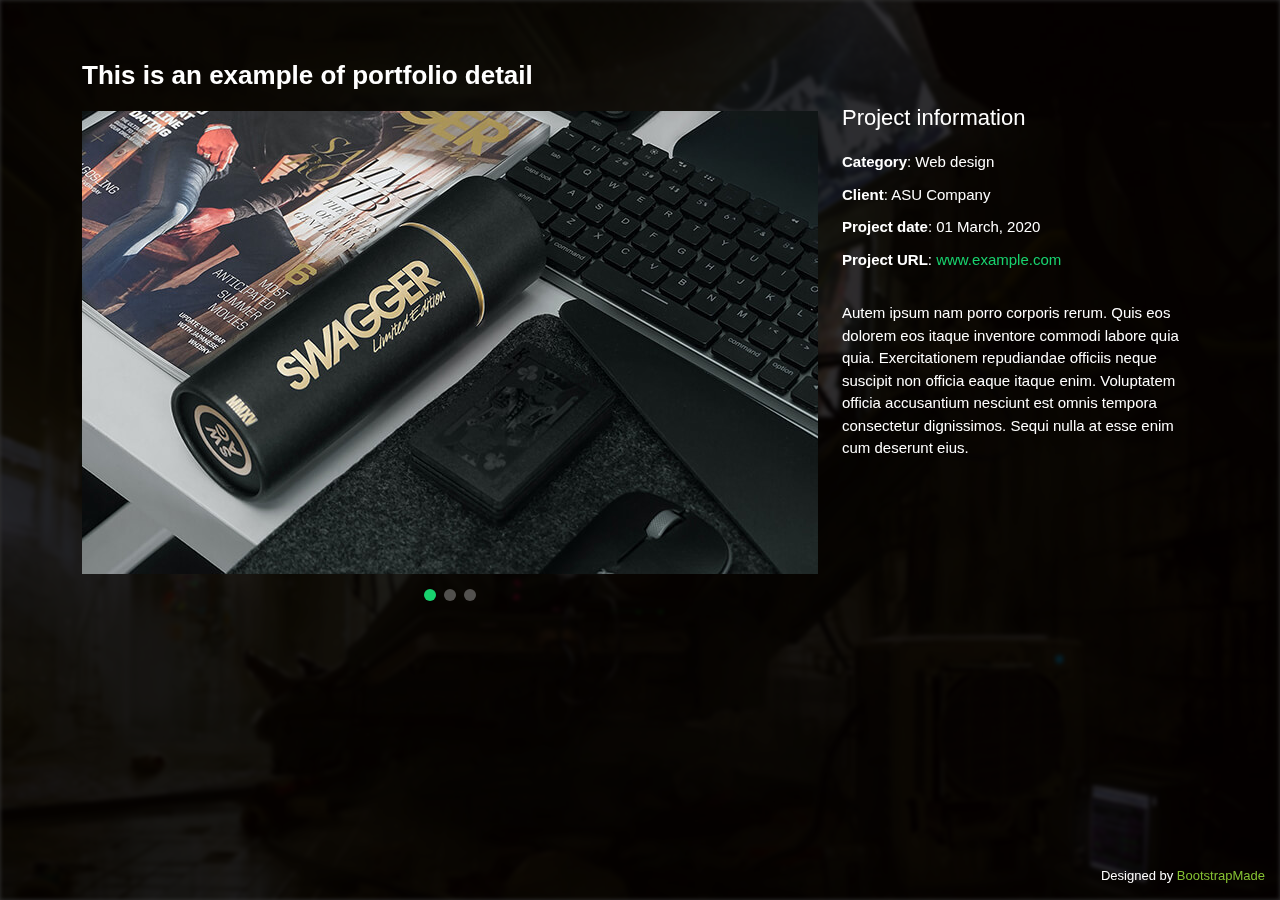
==== green-peace.html @ c9e99e7d "Projects update" ====
﻿<!DOCTYPE html>
<html lang="en">

<head>
    <meta charset="utf-8">
    <meta content="width=device-width, initial-scale=1.0" name="viewport">
    <title>Portfolio Details - Personal Bootstrap Template</title>
    <meta name="robots" content="noindex, nofollow">
    <meta content="" name="description">
    <meta content="" name="keywords">
    <link href="assets/img/favicon.png" rel="icon">
    <link href="assets/img/apple-touch-icon.png" rel="apple-touch-icon">
    <link
        href="../../../css?family=Open+Sans:300,300i,400,400i,600,600i,700,700i|Raleway:300,300i,400,400i,500,500i,600,600i,700,700i|Poppins:300,300i,400,400i,500,500i,600,600i,700,700i"
        rel="stylesheet">
    <link href="assets/vendor/bootstrap/css/bootstrap.min.css" rel="stylesheet">
    <link href="assets/vendor/bootstrap-icons/bootstrap-icons.css" rel="stylesheet">
    <link href="assets/vendor/boxicons/css/boxicons.min.css" rel="stylesheet">
    <link href="assets/vendor/glightbox/css/glightbox.min.css" rel="stylesheet">
    <link href="assets/vendor/remixicon/remixicon.css" rel="stylesheet">
    <link href="assets/vendor/swiper/swiper-bundle.min.css" rel="stylesheet">
    <link href="assets/css/style.css" rel="stylesheet">
</head>

<body>
    <main id="main">
        <div id="portfolio-details" class="portfolio-details">
            <div class="container">
                <div class="row">
                    <div class="col-lg-8">
                        <h2 class="portfolio-title">This is an example of portfolio detail</h2>
                        <div class="portfolio-details-slider swiper">
                            <div class="swiper-wrapper align-items-center">
                                <div class="swiper-slide"> <img src="assets/img/portfolio/portfolio-details-1.jpg"
                                        alt=""></div>
                                <div class="swiper-slide"> <img src="assets/img/portfolio/portfolio-details-2.jpg"
                                        alt=""></div>
                                <div class="swiper-slide"> <img src="assets/img/portfolio/portfolio-details-3.jpg"
                                        alt=""></div>
                            </div>
                            <div class="swiper-pagination"></div>
                        </div>
                    </div>
                    <div class="col-lg-4 portfolio-info">
                        <h3>Project information</h3>
                        <ul>
                            <li><strong>Category</strong>: Web design</li>
                            <li><strong>Client</strong>: ASU Company</li>
                            <li><strong>Project date</strong>: 01 March, 2020</li>
                            <li><strong>Project URL</strong>: <a href="#">www.example.com</a></li>
                        </ul>
                        <p> Autem ipsum nam porro corporis rerum. Quis eos dolorem eos itaque inventore commodi labore
                            quia quia. Exercitationem repudiandae officiis neque suscipit non officia eaque itaque enim.
                            Voluptatem officia accusantium nesciunt est omnis tempora consectetur dignissimos. Sequi
                            nulla at esse enim cum deserunt eius.</p>
                    </div>
                </div>
            </div>
        </div>
    </main>
    <div class="credits"> Designed by <a href="https://bootstrapmade.com/">BootstrapMade</a></div>
    <script src="assets/vendor/purecounter/purecounter_vanilla.js"></script>
    <script src="assets/vendor/bootstrap/js/bootstrap.bundle.min.js"></script>
    <script src="assets/vendor/glightbox/js/glightbox.min.js"></script>
    <script src="assets/vendor/isotope-layout/isotope.pkgd.min.js"></script>
    <script src="assets/vendor/swiper/swiper-bundle.min.js"></script>
    <script src="assets/vendor/waypoints/noframework.waypoints.js"></script>
    <script src="assets/vendor/php-email-form/validate.js"></script>
    <script src="assets/js/main.js"></script>
    <script async="" src='../../../gtag/js?id=G-P7JSYB1CSP'></script>
    <script>if (window.self == window.top) { window.dataLayer = window.dataLayer || []; function gtag() { dataLayer.push(arguments); } gtag('js', new Date()); gtag('config', 'G-P7JSYB1CSP'); }</script>
</body>

</html>
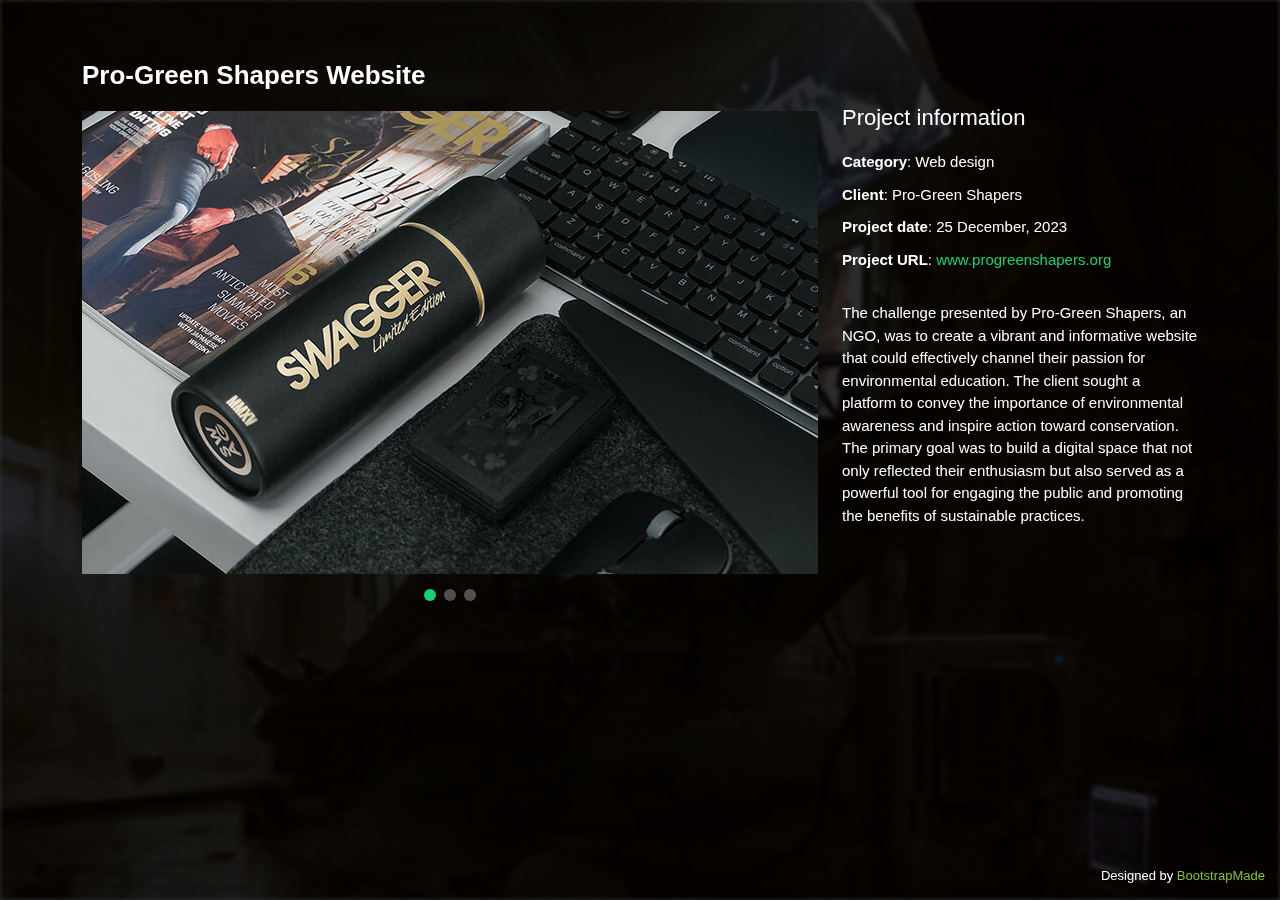
==== commit a8f149cf: "Portfolio changes" ====
--- a/green-peace.html
+++ b/green-peace.html
@@ -4,7 +4,7 @@
 <head>
     <meta charset="utf-8">
     <meta content="width=device-width, initial-scale=1.0" name="viewport">
-    <title>Portfolio Details - Personal Bootstrap Template</title>
+    <title>Pro-Green Shapers</title>
     <meta name="robots" content="noindex, nofollow">
     <meta content="" name="description">
     <meta content="" name="keywords">
@@ -28,7 +28,7 @@
             <div class="container">
                 <div class="row">
                     <div class="col-lg-8">
-                        <h2 class="portfolio-title">This is an example of portfolio detail</h2>
+                        <h2 class="portfolio-title">Pro-Green Shapers Website</h2>
                         <div class="portfolio-details-slider swiper">
                             <div class="swiper-wrapper align-items-center">
                                 <div class="swiper-slide"> <img src="assets/img/portfolio/portfolio-details-1.jpg"
@@ -45,14 +45,15 @@
                         <h3>Project information</h3>
                         <ul>
                             <li><strong>Category</strong>: Web design</li>
-                            <li><strong>Client</strong>: ASU Company</li>
-                            <li><strong>Project date</strong>: 01 March, 2020</li>
-                            <li><strong>Project URL</strong>: <a href="#">www.example.com</a></li>
+                            <li><strong>Client</strong>: Pro-Green Shapers</li>
+                            <li><strong>Project date</strong>: 25 December, 2023</li>
+                            <li><strong>Project URL</strong>: <a href="https://ferouzewere.github.io/Pro-Green-Shapers/">www.progreenshapers.org</a></li>
                         </ul>
-                        <p> Autem ipsum nam porro corporis rerum. Quis eos dolorem eos itaque inventore commodi labore
-                            quia quia. Exercitationem repudiandae officiis neque suscipit non officia eaque itaque enim.
-                            Voluptatem officia accusantium nesciunt est omnis tempora consectetur dignissimos. Sequi
-                            nulla at esse enim cum deserunt eius.</p>
+                        <p>The challenge presented by Pro-Green Shapers, an NGO, was to create a vibrant and informative website that could
+                        effectively channel their passion for environmental education. The client sought a platform to convey the importance of
+                        environmental awareness and inspire action toward conservation. The primary goal was to build a digital space that not
+                        only reflected their enthusiasm but also served as a powerful tool for engaging the public and promoting the benefits of
+                        sustainable practices.</p>
                     </div>
                 </div>
             </div>
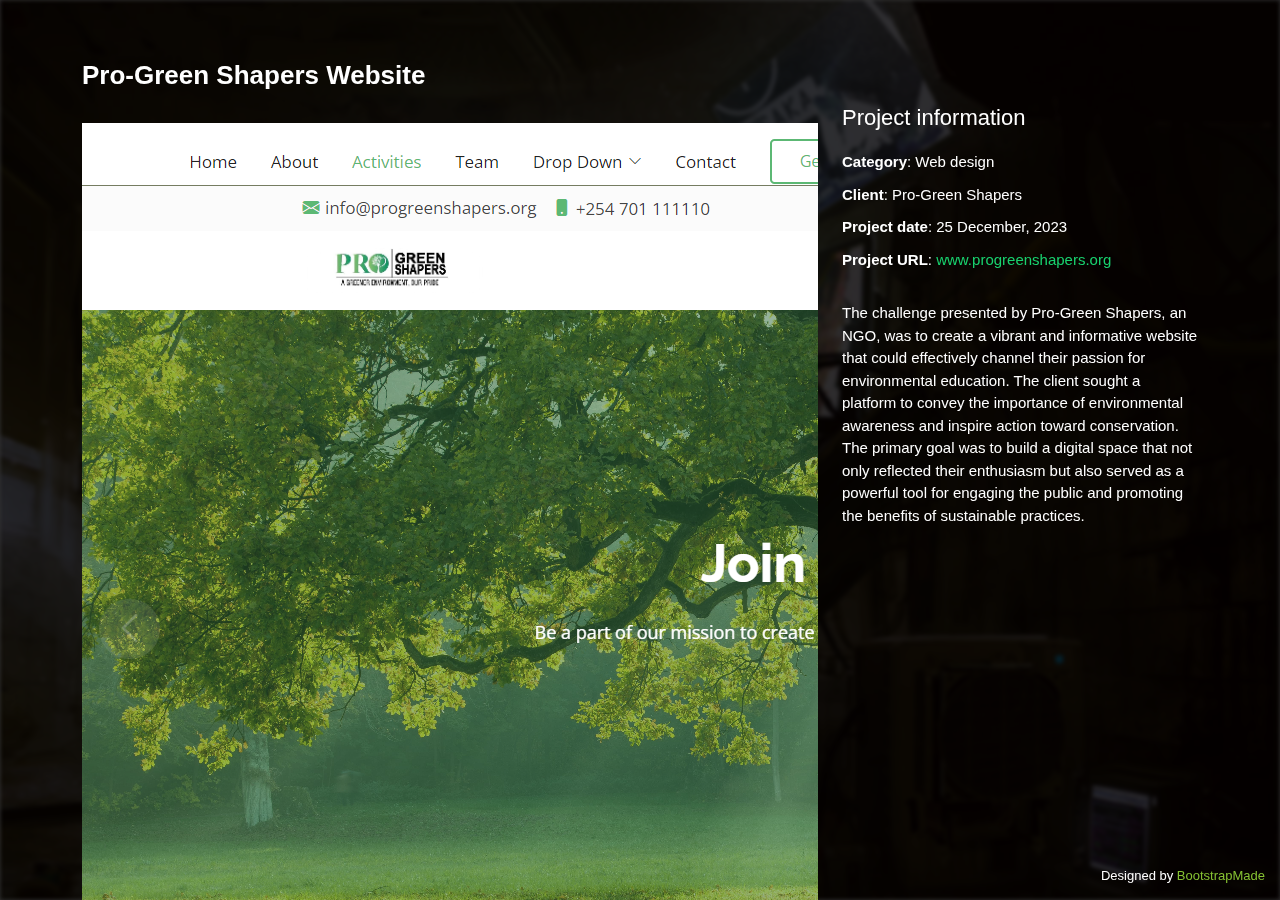
==== commit 1428044c: "Portfolio changes" ====
--- a/green-peace.html
+++ b/green-peace.html
@@ -31,11 +31,11 @@
                         <h2 class="portfolio-title">Pro-Green Shapers Website</h2>
                         <div class="portfolio-details-slider swiper">
                             <div class="swiper-wrapper align-items-center">
-                                <div class="swiper-slide"> <img src="assets/img/portfolio/portfolio-details-1.jpg"
+                                <div class="swiper-slide"> <img src="assets/img/portfolio/pro-1.png"
                                         alt=""></div>
-                                <div class="swiper-slide"> <img src="assets/img/portfolio/portfolio-details-2.jpg"
+                                <div class="swiper-slide"> <img src="assets/img/portfolio/pro-2.png"
                                         alt=""></div>
-                                <div class="swiper-slide"> <img src="assets/img/portfolio/portfolio-details-3.jpg"
+                                <div class="swiper-slide"> <img src="assets/img/portfolio/pro-3.png"
                                         alt=""></div>
                             </div>
                             <div class="swiper-pagination"></div>
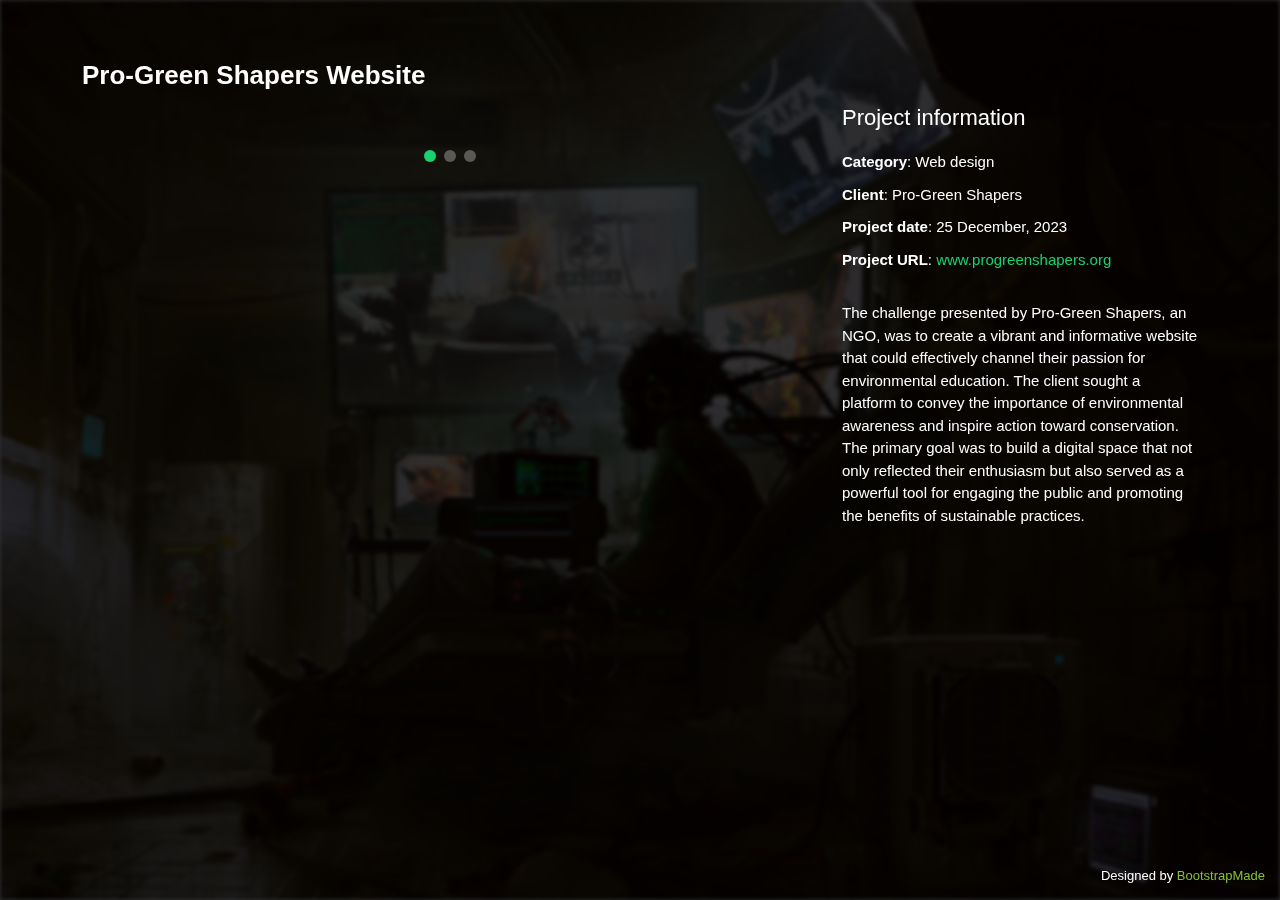
==== commit 3af14e1a: "remove images" ====
--- a/green-peace.html
+++ b/green-peace.html
@@ -31,11 +31,11 @@
                         <h2 class="portfolio-title">Pro-Green Shapers Website</h2>
                         <div class="portfolio-details-slider swiper">
                             <div class="swiper-wrapper align-items-center">
-                                <div class="swiper-slide"> <img src="assets/img/portfolio/pro-1.png"
+                                <div class="swiper-slide"> <img src="assets/img/portfolio/"
                                         alt=""></div>
-                                <div class="swiper-slide"> <img src="assets/img/portfolio/pro-2.png"
+                                <div class="swiper-slide"> <img src="assets/img/portfolio/"
                                         alt=""></div>
-                                <div class="swiper-slide"> <img src="assets/img/portfolio/pro-3.png"
+                                <div class="swiper-slide"> <img src="assets/img/portfolio/"
                                         alt=""></div>
                             </div>
                             <div class="swiper-pagination"></div>
